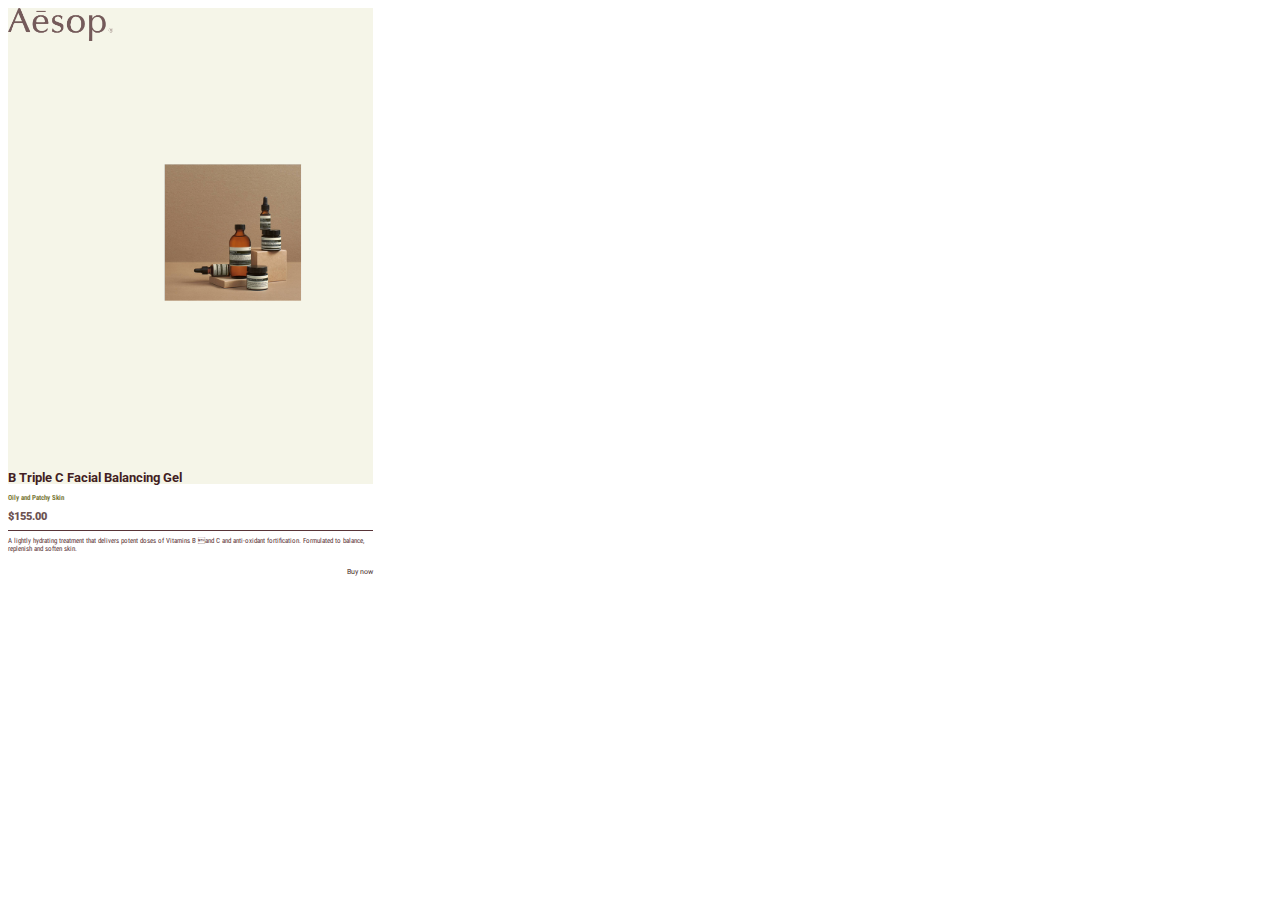
==== project2/index.html @ 0cd2c9ae "1" ====
<!DOCTYPE html>
<html lang="en">



<head>
    <meta charset="UTF-8">
    <meta name="viewport" content="width=device-width, initial-scale=1.0">
    <meta http-equiv="X-UA-Compatible" content="ie=edge">
    <link rel="stylesheet" href="styles.css">


    <title>Aesop will love this,,,, for sure</title>
</head>

<body>

    <section class="container">
        <img src="images/aesop_logo.png" alt="logo of Aesop" class="logo">

        <img src="images/1 copy.png" alt="It is an image of aesop product called B Triple C Facial Balancing Gel."
            class="product">

        <h2>B Triple C Facial Balancing Gel</h2>

        <h3>Oily and Patchy Skin</h3>

        <div class="cost">$155.00</div>

        <p>A lightly hydrating treatment that delivers potent doses of Vitamins B and C and anti-oxidant
            fortification.
            Formulated to balance, replenish and soften skin.
        </p>

        <div class="nobox">Learn more</div>
        <div class="box">Buy now<div>
                
    </section>


</body>

</html>
---- project2/styles.css ----
@import url('https://fonts.googleapis.com/css?family=Roboto+Condensed:300|Roboto:400,500,900&display=swap');

* {
    box-sizing: border-box;
}

body {
    color: rgb(66, 30, 35);
    font-family: 'Roboto Condensed', sans-serif;

}

h2 {
    font-family: 'Roboto', sans-serif;
    font-weight: regular;
    font-size: 13px;
    line-height: 11px;
}

h3 {
    font-family: 'Roboto Condensed', sans-serif;
    font-size: 7px;
    font-weight: light;
    color: rgb(122, 122, 59);
    margin-bottom: 9.229 px;
}

p {
    font-family: 'Roboto Condensed', sans-serif;
    font-size: 7px;
    font-weight: light;
    color: rgb(88, 52, 56);
    border-top: 0.5px solid rgb(88, 52, 56);
    padding-top: 5.659px;
}

.container {
    background-color: rgb(245, 245, 232);
    height: 476.322px;
    width: 365.355px;
    position: relative;
    z-index: -3;
}

.cost {
    font-family: 'Roboto', sans-serif;
    font-weight: 900;
    font-size: 11.47px;
    color: rgba(109, 82, 82, 74);
    position: relative;

}

.logo {
    width: 104.869px;
    height: 32.789px;
    position: absolute;
    top: 0;
    left: 0;
}

.product {
    position: relative;
    float: bottom;
    z-index: -1;
    width: 449.568px;
    height: 449.301px;
}

.box {
    font-family: 'Roboto', sans-serif;
    font-size: 7px;
    color: rgb(66, 30, 35);
    position: absolute;
    right: 0;
}

.nobox {
    font-family: 'Roboto', sans-serif;
    font-size: 6.91px;
    font-weight: medium;
    color: white;
}
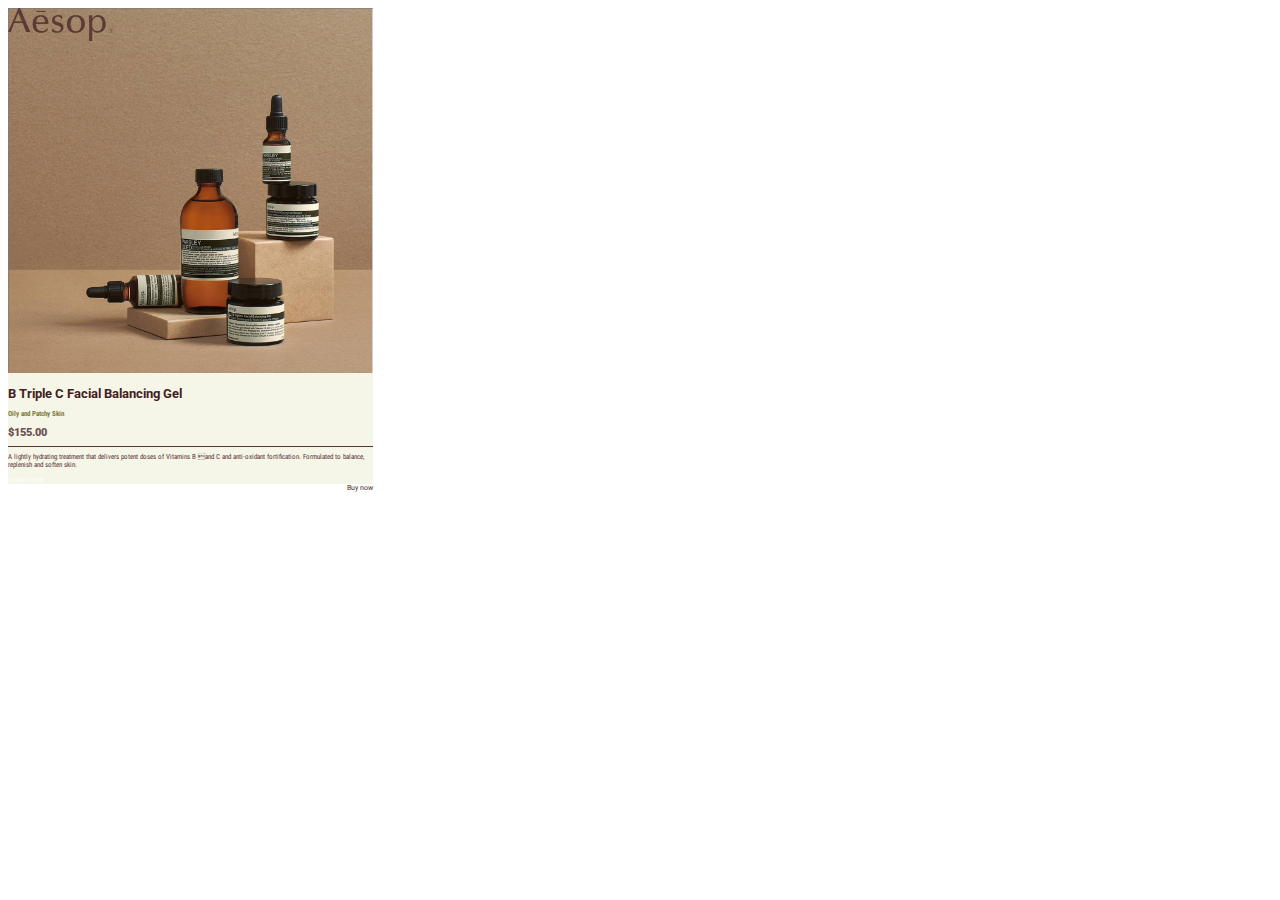
==== commit c3b075f8: "update" ====
--- a/project2/index.html
+++ b/project2/index.html
@@ -18,7 +18,7 @@
     <section class="container">
         <img src="images/aesop_logo.png" alt="logo of Aesop" class="logo">
 
-        <img src="images/1 copy.png" alt="It is an image of aesop product called B Triple C Facial Balancing Gel."
+        <img src="images/1.png" alt="It is an image of aesop product called B Triple C Facial Balancing Gel."
             class="product">
 
         <h2>B Triple C Facial Balancing Gel</h2>
@@ -34,7 +34,7 @@
 
         <div class="nobox">Learn more</div>
         <div class="box">Buy now<div>
-                
+
     </section>
 
 
--- a/project2/styles.css
+++ b/project2/styles.css
@@ -63,8 +63,8 @@
     position: relative;
     float: bottom;
     z-index: -1;
-    width: 449.568px;
-    height: 449.301px;
+    width: 365.355px;
+    height: 365.355px;
 }
 
 .box {
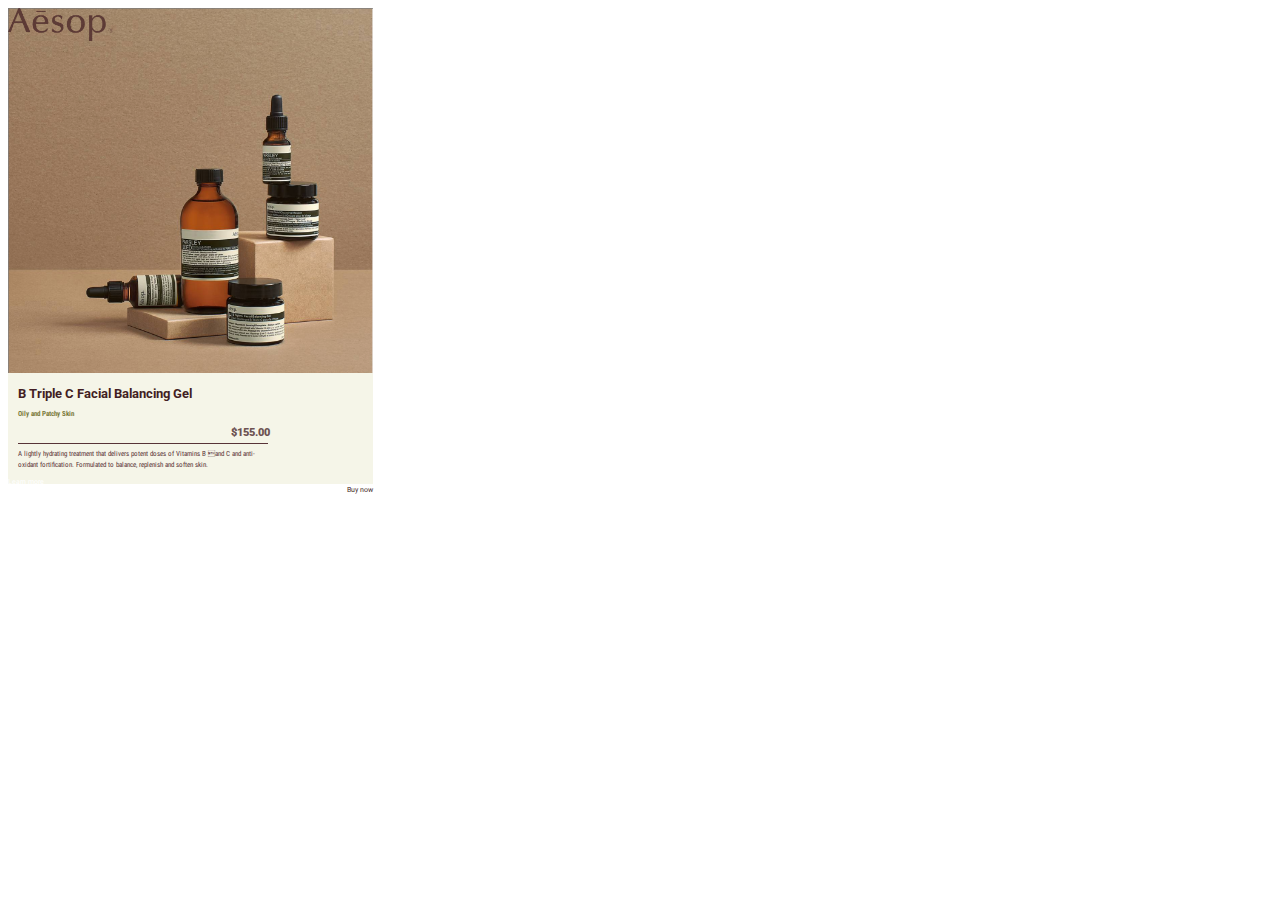
==== commit dedc5109: "1" ====
--- a/project2/index.html
+++ b/project2/index.html
@@ -20,17 +20,18 @@
 
         <img src="images/1.png" alt="It is an image of aesop product called B Triple C Facial Balancing Gel."
             class="product">
+        <main>
+            <h2>B Triple C Facial Balancing Gel</h2>
 
-        <h2>B Triple C Facial Balancing Gel</h2>
+            <h3>Oily and Patchy Skin</h3>
 
-        <h3>Oily and Patchy Skin</h3>
+            <div class="cost">$155.00</div>
 
-        <div class="cost">$155.00</div>
-
-        <p>A lightly hydrating treatment that delivers potent doses of Vitamins B and C and anti-oxidant
-            fortification.
-            Formulated to balance, replenish and soften skin.
-        </p>
+            <p>A lightly hydrating treatment that delivers potent doses of Vitamins B and C and anti-oxidant
+                fortification.
+                Formulated to balance, replenish and soften skin.
+            </p>
+        </main>
 
         <div class="nobox">Learn more</div>
         <div class="box">Buy now<div>
--- a/project2/styles.css
+++ b/project2/styles.css
@@ -7,7 +7,10 @@
 body {
     color: rgb(66, 30, 35);
     font-family: 'Roboto Condensed', sans-serif;
+}
 
+main {
+    margin-left: 10.105px;
 }
 
 h2 {
@@ -28,11 +31,16 @@
 p {
     font-family: 'Roboto Condensed', sans-serif;
     font-size: 7px;
+    line-height: 11px;
     font-weight: light;
     color: rgb(88, 52, 56);
     border-top: 0.5px solid rgb(88, 52, 56);
     padding-top: 5.659px;
+    margin-right: 105.694px;
+    margin-top: 3.824px;
+
 }
+
 
 .container {
     background-color: rgb(245, 245, 232);
@@ -48,6 +56,7 @@
     font-size: 11.47px;
     color: rgba(109, 82, 82, 74);
     position: relative;
+    left: 212.946px;
 
 }
 
@@ -80,4 +89,6 @@
     font-size: 6.91px;
     font-weight: medium;
     color: white;
+    position: relative;
+    right: 0;
 }
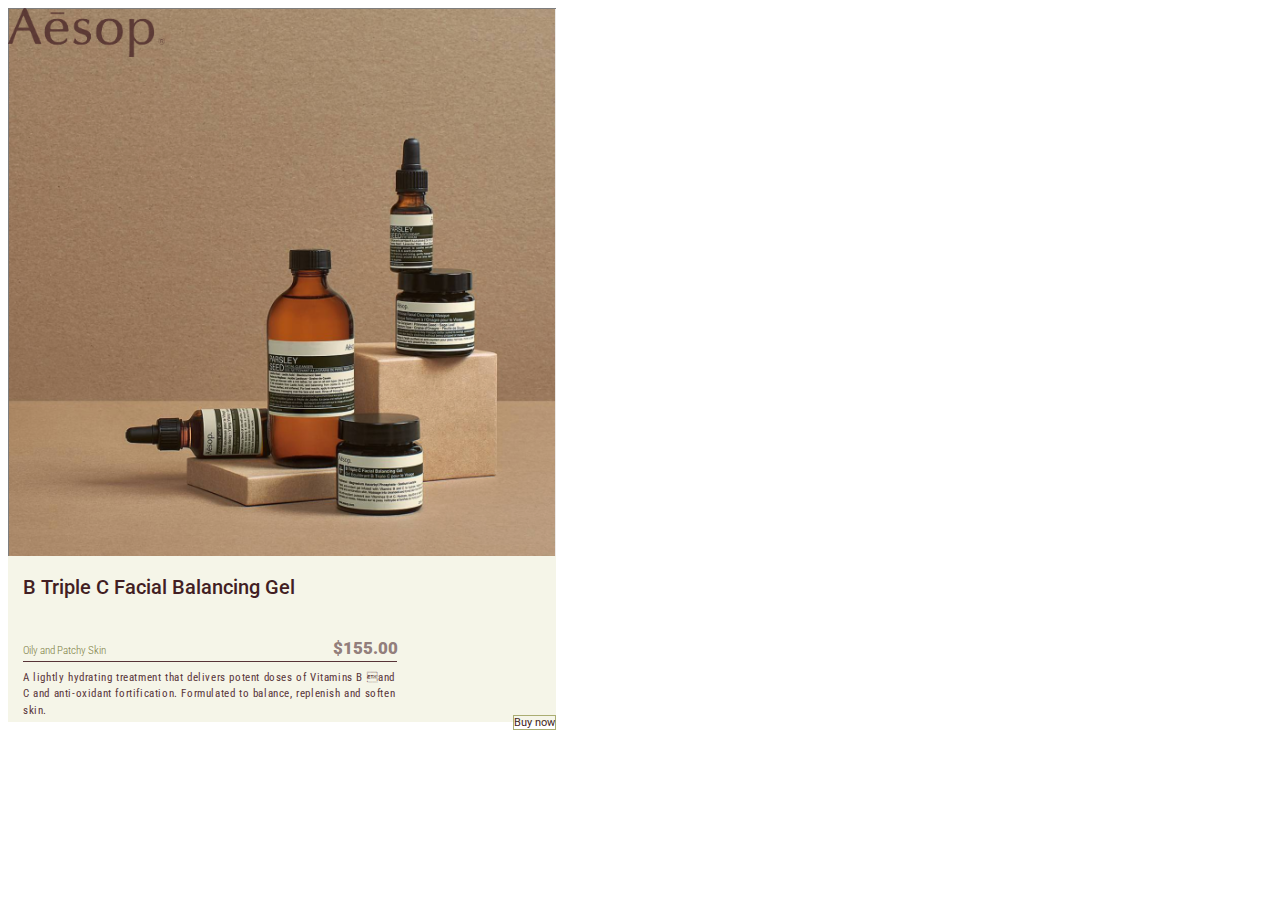
==== commit 46578336: "1" ====
--- a/project2/index.html
+++ b/project2/index.html
@@ -14,27 +14,28 @@
 </head>
 
 <body>
+    <section class="container">
 
-    <section class="container">
         <img src="images/aesop_logo.png" alt="logo of Aesop" class="logo">
 
         <img src="images/1.png" alt="It is an image of aesop product called B Triple C Facial Balancing Gel."
             class="product">
-        <main>
+        <div class="left">
             <h2>B Triple C Facial Balancing Gel</h2>
 
-            <h3>Oily and Patchy Skin</h3>
+            <h3 class="short">Oily and Patchy Skin</h3>
 
-            <div class="cost">$155.00</div>
+            <h3 class="cost">$155.00</h3>
 
             <p>A lightly hydrating treatment that delivers potent doses of Vitamins B and C and anti-oxidant
                 fortification.
                 Formulated to balance, replenish and soften skin.
             </p>
-        </main>
-
-        <div class="nobox">Learn more</div>
-        <div class="box">Buy now<div>
+        </div>
+        <div>
+            <button class="u-button-reset nobox">Learn more</button>
+            <button class="u-button-reset box">Buy now</button>
+        </div>
 
     </section>
 
--- a/project2/styles.css
+++ b/project2/styles.css
@@ -1,7 +1,18 @@
-@import url('https://fonts.googleapis.com/css?family=Roboto+Condensed:300|Roboto:400,500,900&display=swap');
+@import url('https://fonts.googleapis.com/css?family=Roboto+Condensed:300|Roboto:300,400,500,900&display=swap');
 
 * {
     box-sizing: border-box;
+}
+
+.u-button-reset {
+    background: transparent;
+    border: 0;
+    cursor: pointer;
+    font-family: inherit;
+    font-size: inherit;
+    font-weight: inherit;
+    padding: 0;
+    text-align: inherit;
 }
 
 body {
@@ -9,60 +20,66 @@
     font-family: 'Roboto Condensed', sans-serif;
 }
 
-main {
-    margin-left: 10.105px;
+.left {
+    margin-left: 15px;
 }
 
 h2 {
     font-family: 'Roboto', sans-serif;
-    font-weight: regular;
-    font-size: 13px;
-    line-height: 11px;
-}
-
-h3 {
-    font-family: 'Roboto Condensed', sans-serif;
-    font-size: 7px;
-    font-weight: light;
-    color: rgb(122, 122, 59);
-    margin-bottom: 9.229 px;
+    font-weight: 500;
+    font-size: 19.5px;
+    line-height: 16.px;
+    position: relative;
 }
 
 p {
     font-family: 'Roboto Condensed', sans-serif;
-    font-size: 7px;
-    line-height: 11px;
+    font-size: 10.5px;
+    line-height: 16.5px;
     font-weight: light;
     color: rgb(88, 52, 56);
     border-top: 0.5px solid rgb(88, 52, 56);
-    padding-top: 5.659px;
-    margin-right: 105.694px;
-    margin-top: 3.824px;
-
+    padding-top: 8px;
+    margin-right: 158.541px;
+    position: relative;
+    bottom: -15px;
+    letter-spacing: 0.6px;
 }
 
 
 .container {
     background-color: rgb(245, 245, 232);
-    height: 476.322px;
-    width: 365.355px;
+    height: 714.483px;
+    width: 548px;
     position: relative;
     z-index: -3;
+}
+
+h3 {
+    display: inline;
+    position: relative;
+    bottom: -22.5px;
+
+}
+
+.short {
+    font-family: 'Roboto Condensed', sans-serif;
+    font-size: 10.5px;
+    font-weight: 300;
+    color: rgb(122, 122, 59);
 }
 
 .cost {
     font-family: 'Roboto', sans-serif;
     font-weight: 900;
-    font-size: 11.47px;
-    color: rgba(109, 82, 82, 74);
-    position: relative;
-    left: 212.946px;
-
+    font-size: 17.2px;
+    color: rgba(109, 82, 82, 74%);
+    left: 223.419px;
 }
 
 .logo {
-    width: 104.869px;
-    height: 32.789px;
+    width: 157.3px;
+    height: 49.1835px;
     position: absolute;
     top: 0;
     left: 0;
@@ -72,21 +89,24 @@
     position: relative;
     float: bottom;
     z-index: -1;
-    width: 365.355px;
-    height: 365.355px;
+    width: 548px;
+    height: 548px;
 }
+
 
 .box {
     font-family: 'Roboto', sans-serif;
-    font-size: 7px;
+    font-size: 10.5px;
     color: rgb(66, 30, 35);
     position: absolute;
     right: 0;
+    border: 0.5px solid rgb(170, 173, 114);
+    /* padding: 12.056px*1.5, 7.472px*1.5, 8.349px*1.5, 7.472px*1.5; */
 }
 
 .nobox {
     font-family: 'Roboto', sans-serif;
-    font-size: 6.91px;
+    font-size: 10.3px;
     font-weight: medium;
     color: white;
     position: relative;
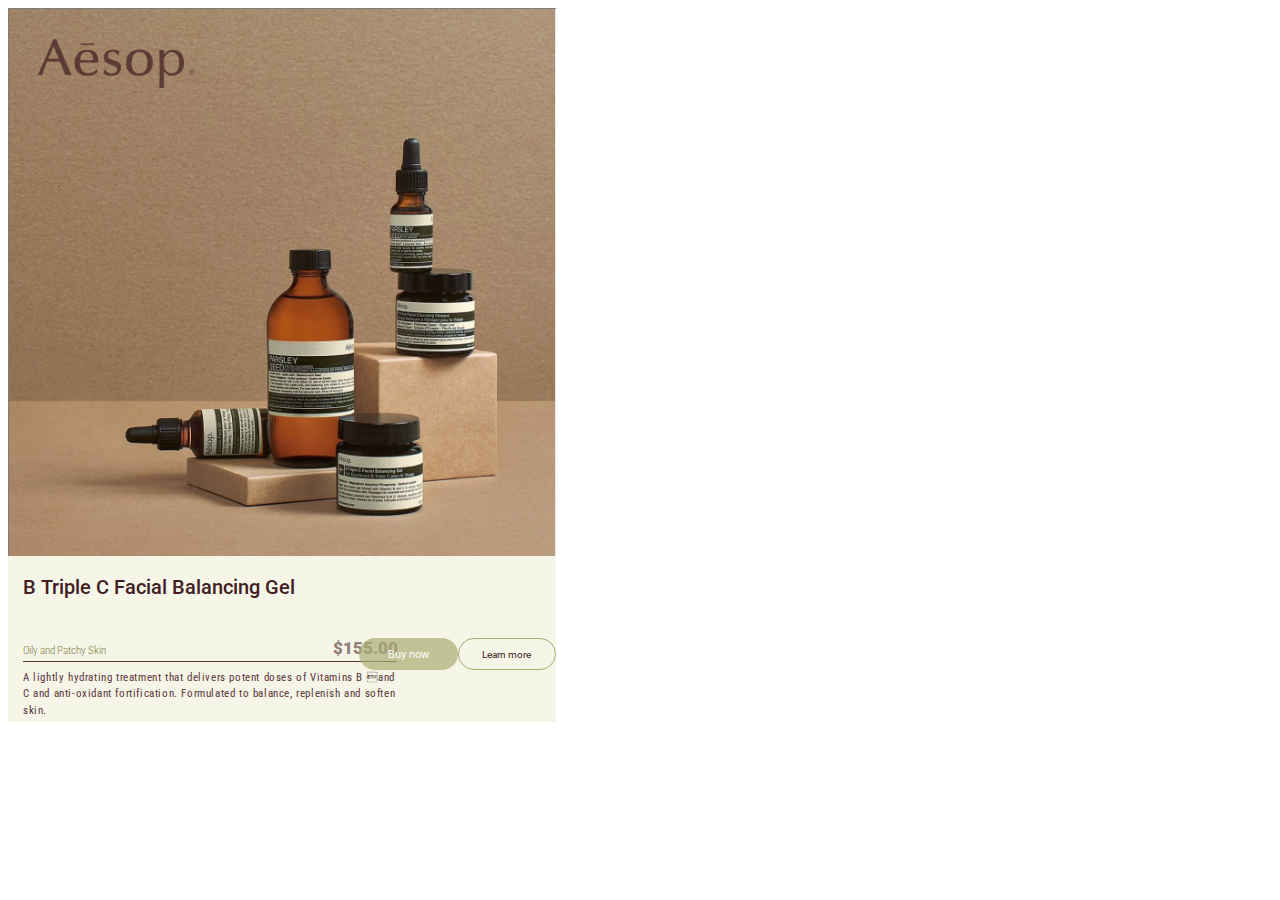
==== commit 0d9a396a: "hhhh" ====
--- a/project2/index.html
+++ b/project2/index.html
@@ -34,7 +34,7 @@
         </div>
         <div>
             <button class="u-button-reset nobox">Learn more</button>
-            <button class="u-button-reset box">Buy now</button>
+            <button class=" u-button-reset box">Buy now</button>
         </div>
 
     </section>
--- a/project2/styles.css
+++ b/project2/styles.css
@@ -59,7 +59,6 @@
     display: inline;
     position: relative;
     bottom: -22.5px;
-
 }
 
 .short {
@@ -81,8 +80,8 @@
     width: 157.3px;
     height: 49.1835px;
     position: absolute;
-    top: 0;
-    left: 0;
+    top: 31.2px;
+    left: 29.7px;
 }
 
 .product {
@@ -93,22 +92,41 @@
     height: 548px;
 }
 
+button {
+    position: relative;
+    bottom: 76.65px;
+    float: right;
+    width: 98.3px;
+    height: 32px;
+    border-radius: 16px;
+    z-index: 2;
+}
+
+button:hover {
+    color: rgba(109, 82, 82, 74%);
+    background-color: rgb(88, 52, 56);
+}
 
 .box {
     font-family: 'Roboto', sans-serif;
     font-size: 10.5px;
-    color: rgb(66, 30, 35);
-    position: absolute;
-    right: 0;
-    border: 0.5px solid rgb(170, 173, 114);
-    /* padding: 12.056px*1.5, 7.472px*1.5, 8.349px*1.5, 7.472px*1.5; */
+    text-align: center;
+    margin-bottom: 10.6px;
+    color: white;
+    background-color: rgba(170, 173, 114, 69%);
+    /* padding-top: 10px;
+    padding-bottom: 10px */
+    /* padding-left: 18px;
+    padding-right: 18px; */
+
 }
 
 .nobox {
     font-family: 'Roboto', sans-serif;
     font-size: 10.3px;
+    text-align: center;
     font-weight: medium;
-    color: white;
-    position: relative;
-    right: 0;
+    color: rgb(66, 30, 35);
+    border: 0.5px solid rgb(170, 173, 114);
+
 }
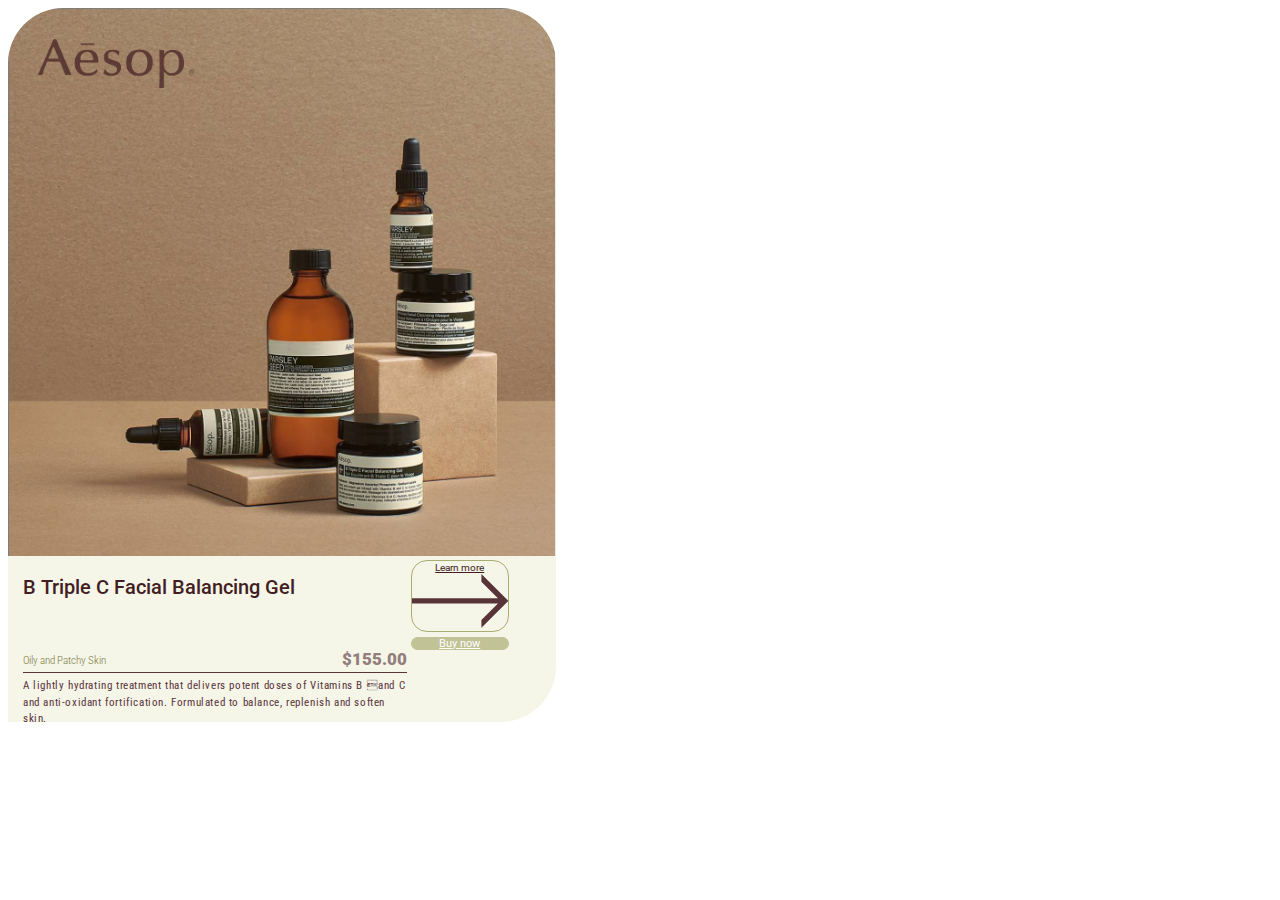
==== commit 0eba5581: "whooooo" ====
--- a/project2/index.html
+++ b/project2/index.html
@@ -23,18 +23,37 @@
         <div class="left">
             <h2>B Triple C Facial Balancing Gel</h2>
 
-            <h3 class="short">Oily and Patchy Skin</h3>
+            <div class="clearfix">
+                <h3 class="short">Oily and Patchy Skin</h3>
 
-            <h3 class="cost">$155.00</h3>
+                <h3 class="cost">$155.00</h3>
+            </div>
 
             <p>A lightly hydrating treatment that delivers potent doses of Vitamins B and C and anti-oxidant
                 fortification.
                 Formulated to balance, replenish and soften skin.
             </p>
         </div>
-        <div>
-            <button class="u-button-reset nobox">Learn more</button>
-            <button class=" u-button-reset box">Buy now</button>
+        <div class="right">
+            <!-- <button class="u-button-reset nobox">Learn more</button>
+            <button class=" u-button-reset box">Buy now</button> -->
+            <a href="#" class="nobox">Learn more<svg xmlns="http://www.w3.org/2000/svg" viewBox="0 0 7.56 4.23">
+                    <defs>
+                        <style>
+                            .cls-1 {
+                                fill: #583438;
+                            }
+                        </style>
+                    </defs>
+                    <title>Asset 1</title>
+                    <g id="Layer_2" data-name="Layer 2">
+                        <g id="Layer_1-2" data-name="Layer 1">
+                            <path class="cls-1"
+                                d="M5.45,4.23,7.56,2.11,5.45,0V.6c.43.44.86.86,1.3,1.3H0v.42H6.75l-1.3,1.3Z" />
+                        </g>
+                    </g>
+                </svg></a>
+            <a href="#" class="box">Buy now</a>
         </div>
 
     </section>
--- a/project2/styles.css
+++ b/project2/styles.css
@@ -15,13 +15,19 @@
     text-align: inherit;
 }
 
+.clearfix::before,
+.clearfix::after {
+    content: ' ';
+    display: table;
+}
+
+.clearfix::after {
+    clear: both;
+}
+
 body {
     color: rgb(66, 30, 35);
     font-family: 'Roboto Condensed', sans-serif;
-}
-
-.left {
-    margin-left: 15px;
 }
 
 h2 {
@@ -30,6 +36,7 @@
     font-size: 19.5px;
     line-height: 16.px;
     position: relative;
+    margin-bottom: 50px;
 }
 
 p {
@@ -39,11 +46,9 @@
     font-weight: light;
     color: rgb(88, 52, 56);
     border-top: 0.5px solid rgb(88, 52, 56);
-    padding-top: 8px;
-    margin-right: 158.541px;
-    position: relative;
-    bottom: -15px;
+    padding-top: 5px;
     letter-spacing: 0.6px;
+    margin-top: 3px;
 }
 
 
@@ -52,13 +57,16 @@
     height: 714.483px;
     width: 548px;
     position: relative;
-    z-index: -3;
+    /* z-index: -3; */
+    border-top-right-radius: 55.5px;
+    border-top-left-radius: 55.5px;
+    border-bottom-right-radius: 55.5px;
 }
 
 h3 {
     display: inline;
-    position: relative;
-    bottom: -22.5px;
+    /* position: relative;
+    bottom: -22.5px; */
 }
 
 .short {
@@ -73,7 +81,8 @@
     font-weight: 900;
     font-size: 17.2px;
     color: rgba(109, 82, 82, 74%);
-    left: 223.419px;
+    float: right;
+    margin: 0;
 }
 
 .logo {
@@ -82,27 +91,49 @@
     position: absolute;
     top: 31.2px;
     left: 29.7px;
+    z-index: 1;
 }
 
 .product {
     position: relative;
     float: bottom;
-    z-index: -1;
     width: 548px;
     height: 548px;
+    border-top-right-radius: 55.5px;
+    border-top-left-radius: 55.5px;
 }
 
-button {
-    position: relative;
-    bottom: 76.65px;
-    float: right;
-    width: 98.3px;
-    height: 32px;
-    border-radius: 16px;
-    z-index: 2;
+.left,
+.right {
+    display: inline-block;
 }
 
-button:hover {
+.left {
+    margin-left: 15px;
+    width: 70%;
+}
+
+.right {
+    width: 20%;
+    vertical-align: top;
+    position: relative;
+
+}
+
+.box,
+.nobox {
+    /* position: relative; */
+    /* bottom: 76.65px;
+    float: right; */
+    width: 98.3px;
+    /* height: 32px; */
+    border-radius: 16px;
+    display: inline-block;
+    /* margin-right: 11.65px; */
+}
+
+.box:hover,
+.nobox:hover {
     color: rgba(109, 82, 82, 74%);
     background-color: rgb(88, 52, 56);
 }
@@ -128,5 +159,4 @@
     font-weight: medium;
     color: rgb(66, 30, 35);
     border: 0.5px solid rgb(170, 173, 114);
-
 }
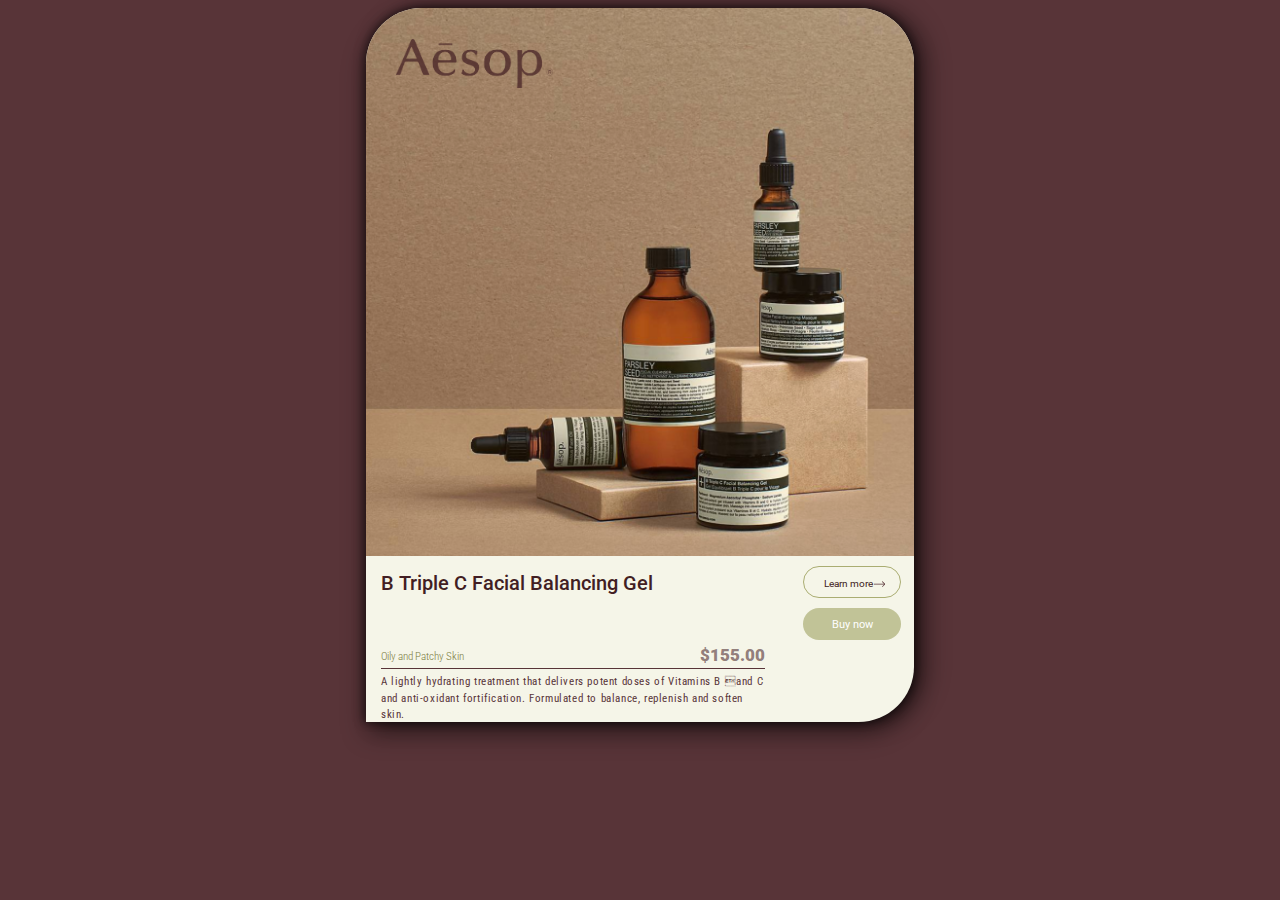
==== commit 4f201d2f: "oops" ====
--- a/project2/index.html
+++ b/project2/index.html
@@ -37,7 +37,7 @@
         <div class="right">
             <!-- <button class="u-button-reset nobox">Learn more</button>
             <button class=" u-button-reset box">Buy now</button> -->
-            <a href="#" class="nobox">Learn more<svg xmlns="http://www.w3.org/2000/svg" viewBox="0 0 7.56 4.23">
+            <a href="#" class="nobox withsvg">Learn more<svg xmlns="http://www.w3.org/2000/svg" viewBox="0 0 7.56 4.23">
                     <defs>
                         <style>
                             .cls-1 {
--- a/project2/styles.css
+++ b/project2/styles.css
@@ -28,6 +28,7 @@
 body {
     color: rgb(66, 30, 35);
     font-family: 'Roboto Condensed', sans-serif;
+    background-color: rgb(88, 52, 56);
 }
 
 h2 {
@@ -55,12 +56,23 @@
 .container {
     background-color: rgb(245, 245, 232);
     height: 714.483px;
-    width: 548px;
+    /* width: 548px; */
     position: relative;
-    /* z-index: -3; */
     border-top-right-radius: 55.5px;
     border-top-left-radius: 55.5px;
     border-bottom-right-radius: 55.5px;
+    box-shadow: -3px 0px 10px rgba(0, 0, 0, 40%),
+        /* above, -3px to the left, 0px to the top 10px spread */
+        3px 0px 10px rgba(0, 0, 0, 40%),
+        /* above, 3px to the right, 0px to the top 10px spread */
+        12px 0px 24px rgba(0, 0, 0, 40%),
+        /* above, 12px to the right, 0px to the top 24px spread */
+        0px 12px 24px rgba(0, 0, 0, 40%);
+    /* above, 0px horizontal, 12px to the bottom 24px spread */
+    min-width: 500px;
+    max-width: 548px;
+    margin-left: auto;
+    margin-right: auto;
 }
 
 h3 {
@@ -97,10 +109,11 @@
 .product {
     position: relative;
     float: bottom;
-    width: 548px;
+    width: 100%;
     height: 548px;
     border-top-right-radius: 55.5px;
     border-top-left-radius: 55.5px;
+    display: block;
 }
 
 .left,
@@ -116,27 +129,31 @@
 .right {
     width: 20%;
     vertical-align: top;
+    text-align: right;
     position: relative;
-
+    right: -23px;
 }
 
-.box,
-.nobox {
-    /* position: relative; */
-    /* bottom: 76.65px;
-    float: right; */
+a {
+    position: relative;
     width: 98.3px;
-    /* height: 32px; */
+    height: 32px;
     border-radius: 16px;
     display: inline-block;
-    /* margin-right: 11.65px; */
+    margin-top: 10px;
 }
 
 .box:hover,
-.nobox:hover {
-    color: rgba(109, 82, 82, 74%);
-    background-color: rgb(88, 52, 56);
+.nobox:hover,
+.withsvg:hover path {
+    color: white;
+    background-color: rgb(119, 119, 83);
+    fill: white;
 }
+
+/* svg:hover path {
+    fill: white;
+} */
 
 .box {
     font-family: 'Roboto', sans-serif;
@@ -145,11 +162,18 @@
     margin-bottom: 10.6px;
     color: white;
     background-color: rgba(170, 173, 114, 69%);
-    /* padding-top: 10px;
-    padding-bottom: 10px */
-    /* padding-left: 18px;
-    padding-right: 18px; */
+    padding-top: 10px;
+    padding-bottom: 10px;
+    padding-left: 18px;
+    padding-right: 18px;
+    text-decoration: none;
+}
 
+svg {
+    height: 6.342px;
+    margin-left: 1px;
+    display: inline-block;
+    fill: rgb(66, 30, 35);
 }
 
 .nobox {
@@ -159,4 +183,12 @@
     font-weight: medium;
     color: rgb(66, 30, 35);
     border: 0.5px solid rgb(170, 173, 114);
+    display: inline;
+    padding-top: 10px;
+    padding-bottom: 10px;
+    padding-left: 15px;
+    padding-right: 9.5px;
+    display: inline-block;
+    text-decoration: none;
+
 }
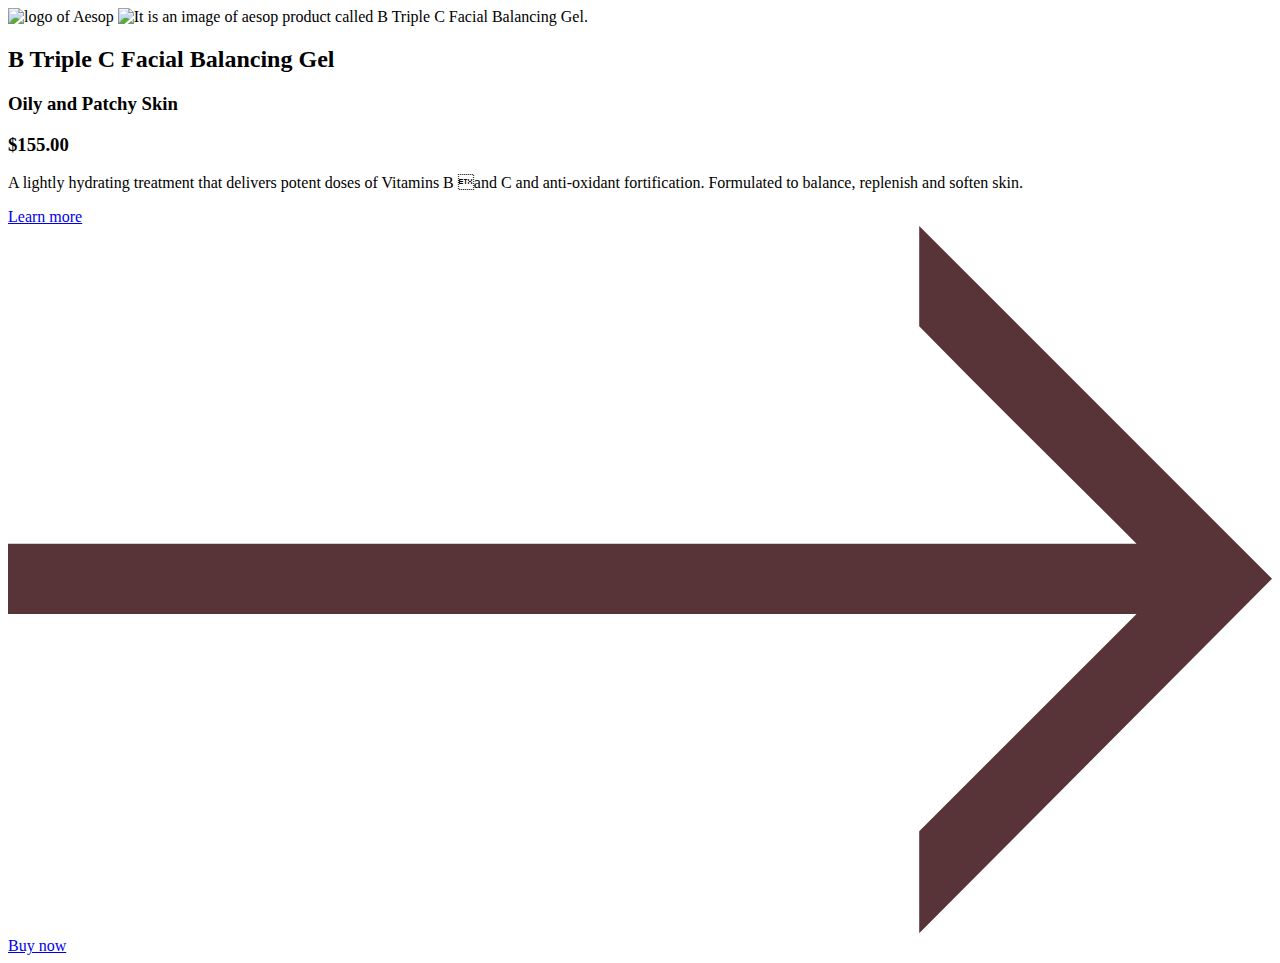
==== commit 806fd42f: "Merge pull request #5 from itseugene/project2_all5" ====
--- a/project2/index.html
+++ b/project2/index.html
@@ -14,6 +14,7 @@
 </head>
 
 <body>
+    <!------------- 1st: B Triple C ------------------>
     <section class="container">
 
         <img src="images/aesop_logo.png" alt="logo of Aesop" class="logo">
@@ -58,7 +59,6 @@
 
     </section>
 
-
 </body>
 
 </html>
